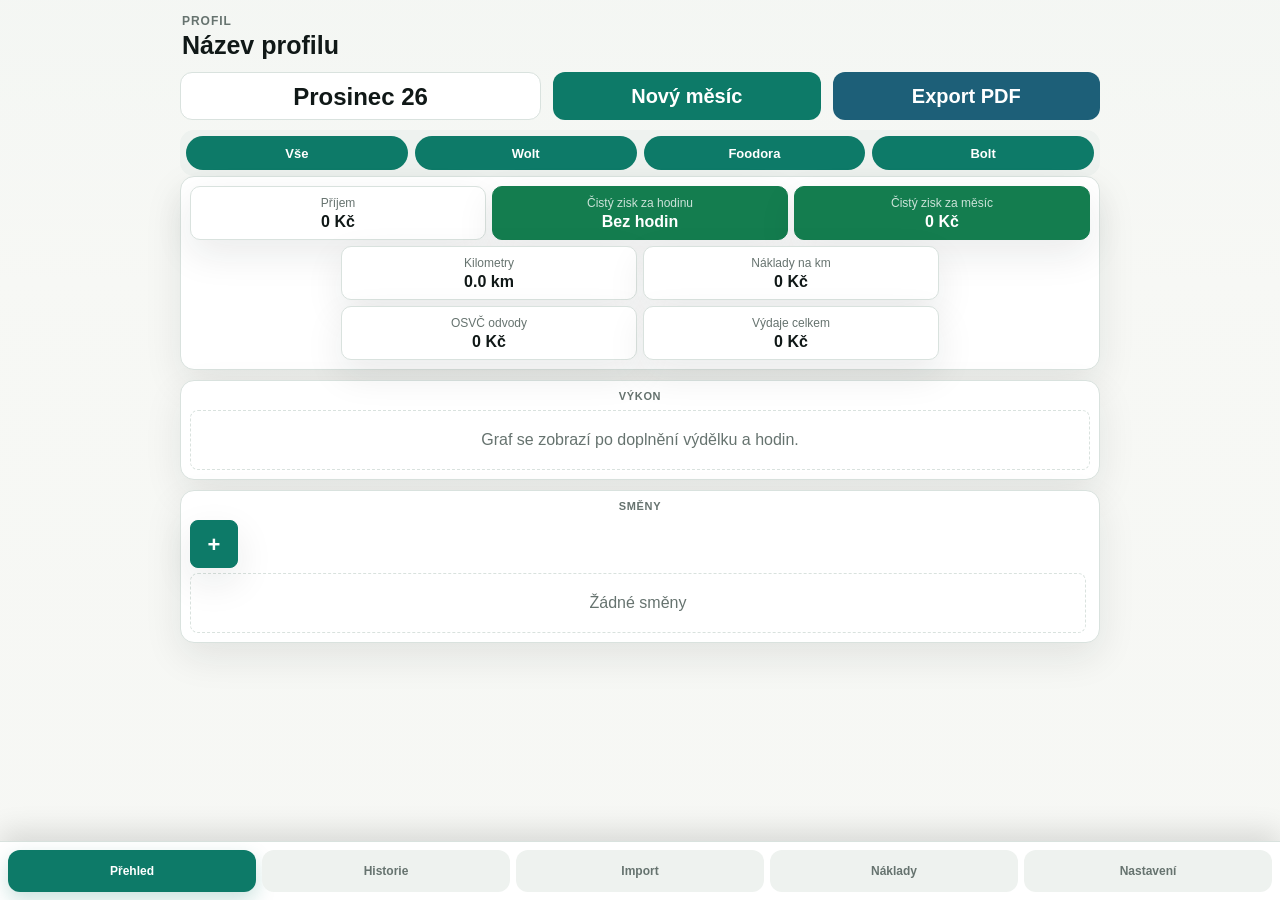
==== index.html @ 6444c1a6 "upload" ====
<!doctype html>
<html lang="cs">
  <head>
    <meta charset="utf-8">
    <meta name="viewport" content="width=device-width, initial-scale=1, viewport-fit=cover">
    <meta name="theme-color" content="#0f766e">
    <meta name="apple-mobile-web-app-capable" content="yes">
    <meta name="apple-mobile-web-app-title" content="CourierNett">
    <meta name="apple-mobile-web-app-status-bar-style" content="default">
    <title>CourierNett</title>
    <link rel="manifest" href="./manifest.webmanifest">
    <link rel="stylesheet" href="./styles.css">
  </head>
  <body>
    <div id="app">
      <header class="app-header">
        <div>
          <p class="eyebrow" id="headerSubtitle">Profil</p>
          <h1 id="headerTitle">Název profilu</h1>
        </div>
      </header>

      <main>
        <section class="view active" id="view-overview" aria-labelledby="monthDisplayButton">
          <div class="section-title">
            <button class="month-display" id="monthDisplayButton" type="button">Červen 26</button>
            <input class="visually-hidden" id="monthPicker" type="month" aria-label="Měsíc přehledu">
            <button class="primary small" id="newOverviewButton" type="button">Nový měsíc</button>
            <button class="secondary small" id="exportPdfButton" type="button">Export PDF</button>
          </div>
          <div class="service-filter" id="serviceFilter" aria-label="Filtr služeb"></div>
          <section class="dashboard-box">
            <div class="metrics" id="metricsGrid">
              <article>
                <span>Příjem</span>
                <strong id="metricIncome">0 Kč</strong>
              </article>
              <article>
                <span>Čistý zisk za hodinu</span>
                <strong id="metricHourly">Bez hodin</strong>
              </article>
              <article>
                <span>Čistý zisk za měsíc</span>
                <strong id="metricProfit">0 Kč</strong>
              </article>
              <article class="metric-middle-left">
                <span>Kilometry</span>
                <strong id="metricKm">0 km</strong>
              </article>
              <article class="metric-middle-right">
                <span>Náklady na km</span>
                <strong id="metricFuel">0 Kč</strong>
              </article>
              <article id="metricTaxesTile">
                <span>OSVČ odvody</span>
                <strong id="metricTaxes">0 Kč</strong>
              </article>
              <article id="metricRentTile">
                <span>Pronájem vozidla</span>
                <strong id="metricRent">0 Kč</strong>
              </article>
              <article id="metricCostsTile">
                <span>Výdaje celkem</span>
                <strong id="metricCosts">0 Kč</strong>
              </article>
            </div>
          </section>
          <section class="dashboard-box">
            <h3>Výkon</h3>
            <div class="profit-chart" id="profitChart"></div>
          </section>
          <section class="dashboard-box dashboard-box-shifts">
            <h3>Směny</h3>
            <div class="list" id="overviewList"></div>
          </section>
        </section>

        <section class="view" id="view-shifts" aria-label="Historie přehledů">
          <div class="section-title">
            <select id="historySortSelect" aria-label="Řazení historie">
              <option value="desc">Od nejnovějšího</option>
              <option value="asc">Od nejstaršího</option>
            </select>
          </div>
          <div class="list" id="shiftList"></div>
        </section>

        <section class="view" id="view-import" aria-labelledby="importTitle">
          <div class="section-title">
            <h2 id="importTitle">Import</h2>
          </div>
          <div class="stack">
            <fieldset class="service-picker import-service-picker">
              <legend>Služba</legend>
              <label>
                <input name="importService" type="radio" value="Foodora">
                Foodora
              </label>
              <label>
                <input name="importService" type="radio" value="Wolt">
                Wolt
              </label>
              <label>
                <input name="importService" type="radio" value="Bolt">
                Bolt
              </label>
              <p class="service-warning"><span class="warning-icon" aria-hidden="true">!</span> Vyber službu</p>
            </fieldset>
            <article class="panel">
              <h3>Kniha jízd</h3>
              <input id="pdfInput" type="file" accept="application/pdf">
              <input id="manualPdfDate" type="hidden">
              <div class="inline-fields">
                <label>
                  Km
                  <input id="manualPdfKm" type="text" inputmode="decimal">
                </label>
              </div>
              <p class="status" id="pdfStatus"></p>
            </article>

            <article class="panel">
              <h3>Výdělek</h3>
              <input id="earningsInput" type="file" accept="image/*">
              <input id="manualEarningsDate" type="hidden">
              <div class="inline-fields">
                <label>
                  Výdělek
                  <input id="manualIncome" type="text" inputmode="decimal">
                </label>
                <label>
                  Hodiny
                  <input id="manualHours" type="text" inputmode="decimal">
                </label>
              </div>
              <p class="status" id="ocrStatus"></p>
            </article>
            <button class="primary" id="saveImportButton" type="button">Uložit</button>
          </div>
        </section>

        <section class="view" id="view-settings" aria-labelledby="settingsTitle">
          <div class="section-title">
            <h2 id="settingsTitle">Náklady</h2>
          </div>
          <form class="settings-grid cost-tile-grid" id="settingsForm">
            <label class="cost-tile">
              Spotřeba l / 100 km
              <input name="consumption" type="text" inputmode="decimal">
            </label>
            <label class="cost-tile">
              Cena paliva / litr
              <input name="fuelPrice" type="text" inputmode="decimal">
              <small id="fuelPriceMeta">Zdroj: mBenzin.cz, zatím nenačteno</small>
            </label>
            <label class="cost-tile">
              Pronájem vozidla / měsíc
              <input name="vehicleRent" type="text" inputmode="decimal">
            </label>
            <label class="cost-tile">
              Typ paliva
              <select name="fuelType">
                <option value="gasoline">Benzín</option>
                <option value="diesel">Diesel</option>
                <option value="lpg">LPG</option>
              </select>
            </label>
            <label class="cost-tile">
              Rok výroby
              <input name="productionYear" type="text" inputmode="numeric">
            </label>
            <label class="cost-tile">
              Amortizace
              <input name="amortizationMonthly" type="text" readonly>
            </label>
          </form>
          <label class="side-income-toggle">
            <input id="sideIncomeToggle" type="checkbox">
            <span>Vedlejší příjem</span>
          </label>
          <article class="panel tax-panel">
            <h3>OSVČ náklady</h3>
            <div class="inline-fields">
              <label>
                Směn za měsíc
                <input id="monthlyShiftCount" type="text" inputmode="numeric">
              </label>
              <label>
                Výdělek / směna
                <input id="averageShiftIncome" type="text" inputmode="decimal" readonly placeholder="Bez dat">
              </label>
              <label>
                Paušální výdaje
                <select id="flatExpenseRate">
                  <option value="0.8">80 %</option>
                  <option value="0.6">60 %</option>
                  <option value="0.4">40 %</option>
                  <option value="0.3">30 %</option>
                </select>
              </label>
            </div>
            <div class="tax-grid" id="taxGrid"></div>
            <p class="status" id="taxStatus">Zdravotní část podle VOZP. Orientační výpočet.</p>
          </article>
        </section>

        <section class="view" id="view-preferences" aria-labelledby="preferencesTitle">
          <div class="section-title preferences-title-row">
            <h2 id="preferencesTitle">Nastavení</h2>
            <label class="theme-mode-control">
              <span>Tmavý a světlý režim</span>
              <svg viewBox="0 0 24 24" aria-hidden="true">
                <circle cx="12" cy="12" r="4"></circle>
                <path d="M12 2v2"></path>
                <path d="M12 20v2"></path>
                <path d="M4.93 4.93l1.41 1.41"></path>
                <path d="M17.66 17.66l1.41 1.41"></path>
                <path d="M2 12h2"></path>
                <path d="M20 12h2"></path>
                <path d="M4.93 19.07l1.41-1.41"></path>
                <path d="M17.66 6.34l1.41-1.41"></path>
              </svg>
              <select id="themeSelect">
                <option value="light">Světlý</option>
                <option value="dark">Tmavý</option>
              </select>
            </label>
          </div>
          <div class="preferences-panel">
            <section class="preferences-section">
              <h3>Profil</h3>
              <div class="settings-grid profile-settings-grid">
                <label>
                  Vybraný profil
                  <select id="profileSelect"></select>
                </label>
                <label>
                  Název profilu
                  <input id="profileNameInput" type="text" placeholder="Název profilu">
                </label>
                <div class="profile-actions">
                  <button class="secondary" id="newProfileButton" type="button">Nový profil</button>
                  <button class="danger" id="deleteProfileButton" type="button">Smazat profil</button>
                </div>
              </div>
            </section>
            <section class="preferences-section">
              <h3>Přihlášení profilu</h3>
              <p class="status">Teď je profil uložený jen v tomto zařízení. Cloudové přihlášení přidáme později.</p>
            </section>
            <section class="preferences-section">
              <h3>Vzhled</h3>
              <div class="wallpaper-row">
                <label>
                  Tapeta
                  <input id="wallpaperInput" type="file" accept="image/*">
                </label>
                <button class="delete-icon-button" id="clearWallpaperButton" type="button" aria-label="Smazat tapetu" title="Smazat tapetu">
                  <svg viewBox="0 0 24 24" aria-hidden="true">
                    <path d="M4 7h16"></path>
                    <path d="M9 7V5h6v2"></path>
                    <path d="M7 7l1 13h8l1-13"></path>
                    <path d="M10 11v5"></path>
                    <path d="M14 11v5"></path>
                  </svg>
                </button>
              </div>
            </section>
            <section class="preferences-section">
              <h3>Záloha</h3>
              <div class="settings-grid backup-settings-grid">
                <button class="secondary" id="downloadBackupButton" type="button">Vytvořit zálohu</button>
                <label>
                  Nahrát zálohu
                  <input id="backupInput" type="file" accept="application/json,.json">
                </label>
                <p class="status" id="backupStatus"></p>
              </div>
            </section>
          </div>
          <button class="info-button" id="aboutButton" type="button" aria-label="O projektu" title="O projektu">i</button>
        </section>
      </main>

      <nav class="tabbar" aria-label="Navigace">
        <button class="active" data-view="overview" type="button">Přehled</button>
        <button data-view="shifts" type="button">Historie</button>
        <button data-view="import" type="button">Import</button>
        <button data-view="settings" type="button">Náklady</button>
        <button data-view="preferences" type="button">Nastavení</button>
      </nav>
    </div>

    <dialog id="shiftDialog">
      <form method="dialog" id="shiftForm">
        <header>
          <h2 id="shiftDialogTitle">Směna</h2>
          <button class="icon-button" value="cancel" type="submit" aria-label="Zavřít">×</button>
        </header>
        <input type="hidden" name="id">
        <label>
          Datum
          <input name="date" type="date" required>
        </label>
        <fieldset class="service-picker">
          <legend>Služba</legend>
          <label>
            <input name="title" type="radio" value="Foodora" required>
            Foodora
          </label>
          <label>
            <input name="title" type="radio" value="Wolt">
            Wolt
          </label>
          <label>
            <input name="title" type="radio" value="Bolt">
            Bolt
          </label>
          <p class="service-warning"><span class="warning-icon" aria-hidden="true">!</span> Vyber službu</p>
        </fieldset>
        <label>
          Kilometry
          <input name="kilometers" type="text" inputmode="decimal" required>
        </label>
        <label>
          Hodiny
          <input name="hours" type="text" inputmode="decimal">
        </label>
        <label>
          Výdělek
          <input name="income" type="text" inputmode="decimal">
        </label>
        <div class="dialog-actions">
          <button class="danger" id="deleteShiftButton" type="button">Smazat</button>
          <button class="primary" value="save" type="submit">Uložit</button>
        </div>
      </form>
    </dialog>

    <dialog id="shiftDetailDialog">
      <div class="detail-panel">
        <header>
          <div>
            <p class="eyebrow">Detail směny</p>
            <h2 id="shiftDetailTitle">Směna</h2>
          </div>
          <button class="icon-button" id="closeShiftDetailButton" type="button" aria-label="Zavřít">×</button>
        </header>
        <div class="detail-grid" id="shiftDetailGrid"></div>
        <a class="map-link detail-map" id="shiftDetailMap" href="#" target="_blank" rel="noopener">Zobrazit mapu</a>
        <div class="detail-actions">
          <button class="detail-action-button" id="editShiftDetailButton" type="button" aria-label="Upravit směnu" title="Upravit směnu">
            <svg viewBox="0 0 24 24" aria-hidden="true">
              <path d="M4 20h4l11-11a2.5 2.5 0 0 0-4-4L4 16v4z"></path>
              <path d="M13.5 6.5l4 4"></path>
            </svg>
          </button>
          <button class="detail-action-button danger-icon" id="deleteShiftDetailButton" type="button" aria-label="Smazat směnu" title="Smazat směnu">
            <svg viewBox="0 0 24 24" aria-hidden="true">
              <path d="M4 7h16"></path>
              <path d="M9 7V5h6v2"></path>
              <path d="M7 7l1 13h8l1-13"></path>
              <path d="M10 11v5"></path>
              <path d="M14 11v5"></path>
            </svg>
          </button>
        </div>
      </div>
    </dialog>

    <dialog id="aboutDialog">
      <div class="detail-panel about-panel">
        <header>
          <div>
            <p class="eyebrow">O projektu</p>
            <h2>CourierNett</h2>
          </div>
          <button class="icon-button" id="closeAboutButton" type="button" aria-label="Zavřít">×</button>
        </header>
        <div class="about-content">
          <p>Osobní kalkulačka pro kurýry.</p>
          <p>CourierNett vzniká jako praktický nástroj pro sledování kurýrních směn, nákladů a reálného čistého zisku. Cílem není vytvořit další složitý systém, ale odstranit co nejvíce administrativy z běžného provozu.</p>

          <h3>Cíl</h3>
          <ul>
            <li>sledovat příjem ze směn</li>
            <li>sledovat kilometry, palivo, amortizaci a další náklady</li>
            <li>počítat čistý zisk za měsíc i za hodinu</li>
            <li>připravit přehledné podklady pro vlastní kontrolu nebo účetní</li>
            <li>minimalizovat ruční přepisování dat</li>
          </ul>

          <h3>Princip</h3>
          <ul>
            <li>data zůstávají v zařízení uživatele</li>
            <li>aplikace nepoužívá vlastní backend</li>
            <li>aplikace neukládá soukromá data na externí server</li>
            <li>záloha dat je ruční a pod kontrolou uživatele</li>
            <li>cena paliva se může automaticky načíst z veřejného zdroje, ale uživatel ji může kdykoliv přepsat ručně</li>
          </ul>

          <h3>Stav projektu</h3>
          <ul>
            <li>aktivní vývoj</li>
            <li>používáno v reálném provozu</li>
            <li>webová verze je funkční bez serveru</li>
            <li>iOS verze je připravovaná jako nativní aplikace</li>
          </ul>

          <h3>Plánované funkce</h3>
          <ul>
            <li>přesnější automatizace vstupních dat</li>
            <li>pohodlnější práce s exporty pro účetní</li>
            <li>beta verze pro iPhone</li>
            <li>možná podpora Apple Watch pro měření trasy</li>
            <li>případné cloudové přihlášení až ve chvíli, kdy bude dávat smysl</li>
          </ul>

          <h3>Neplánované funkce</h3>
          <ul>
            <li>doporučování směn</li>
            <li>predikce výdělků</li>
            <li>heatmapy restaurací</li>
            <li>sledování uživatele mimo jeho vlastní data</li>
            <li>ukládání soukromých směn na cizí server bez jasného důvodu</li>
          </ul>

          <p>Projekt nevznikl jako ukázkové portfolio. Vznikl z reálné potřeby: mít jednoduchý přehled o tom, kolik kurýrní práce skutečně vydělává po odečtení nákladů.</p>
        </div>
      </div>
    </dialog>

    <script src="./app.js"></script>
  </body>
</html>
---- styles.css ----
:root {
  color-scheme: light;
  --bg: #f3f5f2;
  --panel: #ffffff;
  --panel-2: #eef2ef;
  --text: #101817;
  --muted: #66736f;
  --line: #d9e2de;
  --accent: #0d7a68;
  --accent-2: #1d5f78;
  --good: #147d4f;
  --bad: #b42318;
  --warn: #a15c07;
  --danger: #b42318;
  --shadow: 0 14px 38px rgba(24, 37, 34, 0.09);
  --wallpaper: none;
  --scrim: rgba(247, 248, 245, 0.78);
}

:root[data-theme="dark"] {
  color-scheme: dark;
  --bg: #000000;
  --panel: #111514;
  --panel-2: #1b211f;
  --text: #f5f7f6;
  --muted: #aab3af;
  --line: #2d3633;
  --accent: #18a98f;
  --accent-2: #3f8ea8;
  --good: #2bb36d;
  --bad: #ff6b5f;
  --warn: #f3aa45;
  --danger: #c73d35;
  --shadow: 0 14px 38px rgba(0, 0, 0, 0.42);
  --scrim: rgba(0, 0, 0, 0.78);
}

* {
  box-sizing: border-box;
}

html,
body {
  margin: 0;
  min-height: 100%;
  font-family: -apple-system, BlinkMacSystemFont, "Segoe UI", sans-serif;
  background-color: var(--bg);
  background-image:
    linear-gradient(180deg, var(--scrim), var(--scrim)),
    var(--wallpaper),
    linear-gradient(180deg, #e9f1ed 0, #f7f8f5 280px, var(--bg) 100%);
  background-position: center, center, center;
  background-size: auto, cover, auto;
  background-attachment: scroll, fixed, scroll;
  background-repeat: repeat, no-repeat, repeat;
  color: var(--text);
}

:root[data-theme="dark"] body {
  background-image:
    linear-gradient(180deg, var(--scrim), var(--scrim)),
    var(--wallpaper),
    linear-gradient(180deg, #000000 0, #050606 280px, var(--bg) 100%);
}

body.has-wallpaper .panel,
body.has-wallpaper .shift-card,
body.has-wallpaper .overview-history-card,
body.has-wallpaper .metrics article,
body.has-wallpaper dialog form,
body.has-wallpaper .preferences-panel,
body.has-wallpaper .detail-panel,
body.has-wallpaper .dashboard-box {
  backdrop-filter: blur(18px);
}

button,
input,
textarea,
select {
  font: inherit;
}

button {
  cursor: pointer;
}

#app {
  min-height: 100vh;
  padding: calc(env(safe-area-inset-top) + 14px) 16px calc(env(safe-area-inset-bottom) + 88px);
}

.app-header {
  display: flex;
  align-items: center;
  justify-content: space-between;
  gap: 16px;
  max-width: 920px;
  margin: 0 auto 20px;
  padding: 4px 2px;
}

.eyebrow {
  margin: 0 0 4px;
  color: var(--muted);
  font-size: 12px;
  font-weight: 700;
  letter-spacing: 0.08em;
  text-transform: uppercase;
}

h1,
h2,
h3,
p {
  margin-top: 0;
}

h1 {
  margin-bottom: 0;
  font-size: 32px;
  line-height: 1.05;
}

h2 {
  margin-bottom: 0;
  font-size: 24px;
}

h3 {
  margin-bottom: 14px;
  font-size: 17px;
}

main {
  max-width: 920px;
  margin: 0 auto;
}

.view {
  display: none;
}

.view.active {
  display: block;
}

.section-title {
  display: flex;
  align-items: center;
  justify-content: space-between;
  gap: 12px;
  margin-bottom: 16px;
}

#view-shifts .section-title {
  justify-content: flex-end;
}

#view-overview .section-title {
  display: grid;
  grid-template-columns: minmax(104px, 1.35fr) minmax(74px, 1fr) minmax(74px, 1fr);
  align-items: center;
  gap: clamp(6px, 1.6vw, 12px);
}

.month-display {
  min-width: 0;
  min-height: 48px;
  border: 1px solid var(--line);
  border-radius: 12px;
  padding: 9px clamp(8px, 1.8vw, 12px);
  color: var(--text);
  background: var(--panel);
  font-size: clamp(17px, 4.2vw, 24px);
  font-weight: 800;
  line-height: 1.05;
  text-align: center;
  white-space: nowrap;
}

.visually-hidden {
  position: absolute;
  width: 1px;
  height: 1px;
  overflow: hidden;
  clip: rect(0 0 0 0);
  clip-path: inset(50%);
  white-space: nowrap;
}

.metrics {
  display: grid;
  grid-template-columns: repeat(6, minmax(0, 1fr));
  gap: 11px;
  margin-bottom: 20px;
}

.metrics article,
.panel,
.shift-card,
.overview-history-card,
dialog form,
.preferences-panel,
.detail-panel,
.dashboard-box {
  background: var(--panel);
  border: 1px solid var(--line);
  border-radius: 14px;
  box-shadow: var(--shadow);
}

.dashboard-box {
  display: grid;
  gap: 8px;
  margin-bottom: 10px;
  padding: 9px;
}

.dashboard-box h3 {
  margin: 0;
  color: var(--muted);
  font-size: 11px;
  font-weight: 800;
  letter-spacing: 0.06em;
  text-align: center;
  text-transform: uppercase;
}

.metrics article {
  position: relative;
  overflow: hidden;
  display: grid;
  align-content: center;
  justify-items: center;
  grid-column: span 2;
  min-height: 94px;
  padding: 15px;
  text-align: center;
}

.metrics article[hidden] {
  display: none;
}

.metrics .metric-middle-left {
  grid-column: 2 / span 2;
}

.metrics .metric-middle-right {
  grid-column: 4 / span 2;
}

.metrics:not(.has-rent) #metricTaxesTile {
  grid-column: 2 / span 2;
}

.metrics:not(.has-rent) #metricCostsTile {
  grid-column: 4 / span 2;
}

.metrics article.positive {
  color: #fff;
  background: #147d4f;
  border-color: #147d4f;
}

.metrics article.negative {
  color: #fff;
  background: #b42318;
  border-color: #b42318;
}

.metrics article.positive span,
.metrics article.negative span {
  color: rgba(255, 255, 255, 0.78);
}

.metrics span,
.meta,
label,
.status {
  color: var(--muted);
  font-size: 13px;
}

.metrics strong {
  display: block;
  margin-top: 9px;
  font-size: 23px;
  line-height: 1.1;
}

.list,
.stack,
.settings-grid {
  display: grid;
  gap: 12px;
}

#overviewList {
  grid-template-columns: repeat(auto-fill, minmax(42px, 48px));
  justify-content: start;
  gap: 5px;
}

#overviewList .empty {
  grid-column: 1 / -1;
}

.shift-card {
  position: relative;
  overflow: hidden;
  padding: 15px;
}

.overview-history-card {
  position: relative;
  overflow: hidden;
  padding: 12px 38px 12px 12px;
}

.overview-history-card::before {
  content: "";
  position: absolute;
  inset: 0 auto 0 0;
  width: 5px;
  background: var(--accent);
}

.delete-overview-button {
  position: absolute;
  right: 9px;
  bottom: 9px;
  display: grid;
  place-items: center;
  width: 28px;
  height: 28px;
  min-height: 0;
  border: 0;
  border-radius: 8px;
  padding: 0;
  color: var(--danger);
  background: transparent;
  line-height: 1;
  opacity: 0.82;
}

.delete-overview-button svg {
  width: 19px;
  height: 19px;
  fill: none;
  stroke: currentColor;
  stroke-width: 2;
  stroke-linecap: round;
  stroke-linejoin: round;
}

.delete-overview-button:hover,
.delete-overview-button:focus-visible {
  background: color-mix(in srgb, var(--danger) 8%, transparent);
  opacity: 1;
}

.dashboard-shift {
  position: relative;
  display: grid;
  place-items: center;
  aspect-ratio: 1 / 1;
  min-height: 0;
  border: 1px solid var(--line);
  border-radius: 8px;
  padding: 4px;
  color: var(--text);
  background: var(--panel);
  box-shadow: var(--shadow);
  font-size: 11px;
  font-weight: 800;
  line-height: 1.05;
}

.dashboard-shift span {
  position: relative;
  z-index: 1;
  display: block;
  overflow-wrap: anywhere;
  text-align: center;
}

.dashboard-shift.peak-shift {
  border-color: rgba(161, 92, 7, 0.5);
  background: color-mix(in srgb, var(--warn) 18%, var(--panel));
}

.dashboard-shift.peak-shift::before {
  content: "★";
  position: absolute;
  inset: 50% auto auto 50%;
  color: rgba(161, 92, 7, 0.24);
  font-size: 31px;
  line-height: 1;
  transform: translate(-50%, -50%);
}

.dashboard-shift.low-shift {
  border-color: rgba(180, 35, 24, 0.45);
  background: color-mix(in srgb, var(--bad) 13%, var(--panel));
}

.dashboard-shift.low-shift::after {
  content: "!";
  position: absolute;
  inset: 50% auto auto 50%;
  color: rgba(180, 35, 24, 0.24);
  font-size: 34px;
  font-weight: 900;
  line-height: 1;
  transform: translate(-50%, -50%);
}

.dashboard-shift-add {
  color: #fff;
  background: var(--accent);
  border-color: var(--accent);
  font-size: 22px;
}

.service-filter {
  display: grid;
  grid-template-columns: repeat(4, minmax(0, 1fr));
  gap: 7px;
  width: 100%;
  padding: 6px;
  border-radius: 14px;
  background: var(--panel-2);
}

.service-chip {
  min-height: 34px;
  border: 0;
  border-radius: 999px;
  padding: 6px 8px;
  color: var(--text);
  background: var(--panel);
  font-size: 13px;
  font-weight: 800;
}

.service-chip.active {
  color: #fff;
  background: var(--accent);
}

.service-picker {
  display: grid;
  grid-template-columns: repeat(3, minmax(0, 1fr));
  gap: 8px;
  margin: 0;
  border: 0;
  padding: 0;
}

.service-picker legend {
  grid-column: 1 / -1;
  margin-bottom: 2px;
  color: var(--muted);
  font-size: 14px;
  font-weight: 800;
}

.service-picker label {
  display: flex;
  align-items: center;
  justify-content: center;
  gap: 6px;
  min-height: 42px;
  border: 1px solid var(--line);
  border-radius: 12px;
  padding: 8px;
  background: var(--panel);
  font-weight: 800;
}

.service-picker input {
  accent-color: var(--accent);
}

.service-warning {
  grid-column: 1 / -1;
  display: none;
  align-items: center;
  gap: 7px;
  margin: 0;
  color: var(--danger);
  font-size: 13px;
  font-weight: 800;
}

.service-picker.show-service-warning .service-warning {
  display: flex;
}

.service-picker:has(input:checked) .service-warning {
  display: none;
}

.warning-icon {
  position: relative;
  display: inline-grid;
  place-items: center;
  width: 20px;
  height: 18px;
  color: #fff;
  font-size: 12px;
  font-weight: 900;
  line-height: 1;
  z-index: 0;
}

.warning-icon::before {
  content: "";
  position: absolute;
  inset: 0;
  z-index: -1;
  background: var(--danger);
  clip-path: polygon(50% 0, 100% 100%, 0 100%);
}

.profit-chart {
  min-height: 0;
}

.line-chart-scroll {
  overflow: hidden;
  padding: 0;
}

.line-chart {
  display: block;
  width: 100%;
  max-width: 100%;
  height: auto;
  color: var(--accent);
}

.chart-grid {
  stroke: var(--line);
  stroke-width: 1;
}

.chart-axis {
  stroke: var(--text);
  stroke-width: 1.25;
}

.chart-area {
  fill: url("#profitChartFill");
}

.chart-line {
  fill: none;
  stroke: var(--text);
  stroke-linecap: round;
  stroke-linejoin: round;
  stroke-width: 2;
}

.chart-point {
  fill: var(--text);
  stroke: var(--panel);
  stroke-width: 2;
  cursor: pointer;
}

.chart-point:hover {
  r: 6px;
}

.chart-point-group.is-peak .chart-point {
  fill: var(--warn);
}

.chart-point-group.is-low .chart-point {
  fill: var(--bad);
}

.chart-peak-ring {
  fill: none;
  stroke: var(--warn);
  stroke-width: 2;
}

.chart-value,
.chart-date,
.chart-y-label {
  fill: var(--text);
  font-size: 11px;
  font-weight: 700;
}

.chart-value,
.chart-date {
  text-anchor: end;
  dominant-baseline: central;
}

.chart-y-label {
  fill: var(--muted);
  text-anchor: end;
}

.chart-date,
.chart-y-label {
  fill: var(--muted);
}

.chart-empty {
  padding: 10px;
}

.chart-bars {
  display: grid;
  grid-template-columns: repeat(var(--chart-count), minmax(34px, 1fr));
  align-items: end;
  gap: 6px;
  min-height: 86px;
  overflow-x: auto;
  padding-bottom: 2px;
}

.chart-bar-wrap {
  display: grid;
  grid-template-rows: 52px auto auto;
  align-items: end;
  min-width: 34px;
  text-align: center;
}

.chart-bar {
  width: 100%;
  max-width: 28px;
  min-height: 4px;
  margin: 0 auto;
  border-radius: 8px 8px 3px 3px;
  background: var(--accent);
}

.chart-bar-wrap strong {
  margin-top: 4px;
  font-size: 9px;
  line-height: 1.05;
  overflow-wrap: anywhere;
}

.chart-bar-wrap span {
  color: var(--muted);
  font-size: 9px;
}

.shift-card::before {
  content: "";
  position: absolute;
  inset: 0 auto 0 0;
  width: 5px;
  background: var(--line);
}

.shift-card.is-positive::before {
  background: var(--good);
}

.shift-card.is-negative::before {
  background: var(--bad);
}

.shift-top {
  display: flex;
  align-items: flex-start;
  justify-content: space-between;
  gap: 12px;
}

.shift-top h3 {
  margin-bottom: 4px;
  font-size: 18px;
}

.profit {
  text-align: right;
  white-space: nowrap;
}

.profit strong {
  display: block;
  font-size: 20px;
}

.is-positive .profit strong {
  color: var(--good);
}

.is-negative .profit strong {
  color: var(--bad);
}

.breakdown {
  display: grid;
  grid-template-columns: repeat(4, minmax(0, 1fr));
  gap: 9px;
  margin-top: 12px;
  padding-top: 12px;
  border-top: 1px solid var(--line);
}

.breakdown div {
  padding: 8px;
  border-radius: 10px;
  background: var(--panel-2);
  text-align: center;
}

.breakdown span {
  display: block;
  color: var(--muted);
  font-size: 12px;
}

.breakdown strong {
  display: block;
  margin-top: 4px;
  font-size: 14px;
}

.hour-line {
  display: flex;
  flex-wrap: wrap;
  gap: 8px 14px;
  margin-top: 12px;
  color: var(--muted);
  font-size: 13px;
}

.hour-line span {
  padding: 5px 8px;
  border-radius: 999px;
  background: var(--panel-2);
}

.map-link {
  display: inline-flex;
  align-items: center;
  min-height: 36px;
  margin-top: 12px;
  padding: 8px 11px;
  border-radius: 999px;
  color: #fff;
  background: var(--accent-2);
  font-size: 14px;
  font-weight: 700;
  text-decoration: none;
}

.panel {
  padding: 15px;
}

.inline-fields,
.settings-grid {
  grid-template-columns: repeat(2, minmax(0, 1fr));
}

.tax-panel,
.backup-panel {
  margin-bottom: 12px;
}

.cost-tile-grid {
  grid-template-columns: repeat(3, minmax(0, 1fr));
  margin-bottom: 12px;
}

.cost-tile {
  justify-content: center;
  min-height: 112px;
  padding: 13px;
  border: 1px solid var(--line);
  border-radius: 14px;
  background: var(--panel);
  box-shadow: var(--shadow);
  color: var(--muted);
  font-size: 16px;
  font-weight: 700;
  line-height: 1.15;
  text-align: center;
}

.cost-tile input,
.cost-tile select {
  text-align: center;
  font-size: 16px;
  font-weight: 400;
}

.cost-tile small {
  display: block;
  margin-top: 4px;
  color: var(--muted);
  font-size: 11px;
  font-weight: 500;
  line-height: 1.2;
}

.side-income-toggle {
  display: flex;
  align-items: center;
  justify-content: center;
  gap: 12px;
  min-height: 58px;
  margin-bottom: 12px;
  padding: 12px 14px;
  border: 2px solid color-mix(in srgb, var(--accent) 32%, var(--line));
  border-radius: 12px;
  background: color-mix(in srgb, var(--accent) 7%, var(--panel));
  box-shadow: var(--shadow);
  color: var(--text);
  font-size: 15px;
  font-weight: 700;
  text-align: center;
}

.side-income-toggle input {
  width: 24px;
  min-height: 24px;
  height: 24px;
  accent-color: var(--accent);
}

.side-income-toggle span {
  line-height: 1.15;
}

.profile-settings-grid {
  align-items: end;
}

.profile-settings-grid label,
.backup-settings-grid label {
  min-width: 0;
}

#profileSelect,
#profileNameInput {
  appearance: none;
  -webkit-appearance: none;
  height: 42px;
  min-height: 42px;
  border-radius: 12px;
  background-color: var(--panel);
}

#profileSelect {
  padding-right: 34px;
  background-image:
    linear-gradient(45deg, transparent 50%, var(--muted) 50%),
    linear-gradient(135deg, var(--muted) 50%, transparent 50%);
  background-position:
    calc(100% - 18px) 50%,
    calc(100% - 12px) 50%;
  background-size:
    6px 6px,
    6px 6px;
  background-repeat: no-repeat;
}

.backup-settings-grid {
  grid-template-columns: minmax(160px, 0.65fr) minmax(260px, 1fr);
  align-items: end;
}

#downloadBackupButton {
  min-height: 42px;
  align-self: end;
  width: 100%;
  padding-right: 12px;
  padding-left: 12px;
  font-size: 14px;
}

#backupInput {
  height: 42px;
  min-height: 42px;
}

.tax-grid {
  display: grid;
  grid-template-columns: repeat(2, minmax(0, 1fr));
  gap: 8px;
  margin-top: 12px;
}

.tax-grid div {
  padding: 11px;
  border-radius: 12px;
  background: var(--panel-2);
}

.tax-grid span {
  display: block;
  color: var(--muted);
  font-size: 13px;
  line-height: 1.15;
}

.tax-grid strong {
  display: block;
  margin-top: 4px;
  font-size: 14px;
}

.inline-fields {
  display: grid;
  gap: 10px;
  margin: 12px 0;
}

label {
  display: grid;
  gap: 6px;
}

input,
textarea,
select {
  width: 100%;
  min-height: 42px;
  border: 1px solid var(--line);
  border-radius: 12px;
  padding: 9px 11px;
  background: var(--panel);
  color: var(--text);
  font-weight: 400;
}

input[readonly],
textarea[readonly] {
  font-weight: 700;
}

input:focus,
textarea:focus,
select:focus {
  outline: 3px solid rgba(13, 122, 104, 0.16);
  border-color: var(--accent);
}

textarea {
  resize: vertical;
}

.primary,
.secondary,
.danger,
.icon-button {
  min-height: 42px;
  border: 0;
  border-radius: 12px;
  padding: 9px 13px;
  color: #fff;
  background: var(--accent);
  font-weight: 700;
}

.secondary {
  background: var(--accent-2);
}

.danger {
  background: var(--danger);
}

.profile-actions {
  display: grid;
  grid-template-columns: repeat(2, minmax(0, 1fr));
  gap: 8px;
}

.small {
  min-height: 48px;
}

#newOverviewButton,
#exportPdfButton {
  min-width: 0;
  display: grid;
  place-items: center;
  padding-right: clamp(7px, 1.8vw, 13px);
  padding-left: clamp(7px, 1.8vw, 13px);
  font-size: clamp(15px, 3.7vw, 20px);
  line-height: 1.05;
  text-align: center;
  white-space: nowrap;
}

.icon-button {
  width: 42px;
  padding: 0;
  font-size: 22px;
}

.tabbar {
  position: fixed;
  z-index: 50;
  right: 0;
  bottom: 0;
  left: 0;
  display: grid;
  grid-template-columns: repeat(5, 1fr);
  gap: 7px;
  padding: 10px 10px calc(env(safe-area-inset-bottom) + 10px);
  background: var(--panel);
  background-color: var(--panel);
  background-image: none;
  border-top: 1px solid var(--line);
  box-shadow: 0 -10px 28px rgba(0, 0, 0, 0.12);
}

:root[data-theme="dark"] .tabbar {
  background: var(--panel);
  background-color: var(--panel);
  box-shadow: 0 -10px 28px rgba(0, 0, 0, 0.55);
}

.tabbar button {
  min-height: 48px;
  border: 0;
  border-radius: 13px;
  color: var(--muted);
  background: var(--panel-2);
  font-size: 12px;
  font-weight: 700;
}

.tabbar button.active {
  color: #fff;
  background: var(--accent);
  box-shadow: 0 8px 20px rgba(13, 122, 104, 0.22);
}

body.has-wallpaper .tabbar {
  backdrop-filter: none;
}

dialog {
  width: min(560px, calc(100vw - 24px));
  border: 0;
  padding: 0;
  background: transparent;
}

dialog::backdrop {
  background: rgba(0, 0, 0, 0.28);
}

dialog form {
  display: grid;
  gap: 12px;
  padding: 14px;
}

.preferences-panel {
  display: grid;
  gap: 12px;
  max-height: min(82vh, 760px);
  overflow: auto;
  padding: 14px;
}

.detail-panel {
  display: grid;
  gap: 12px;
  padding: 14px;
}

dialog header,
.dialog-actions {
  display: flex;
  align-items: center;
  justify-content: space-between;
  gap: 12px;
}

.preferences-section {
  display: grid;
  gap: 8px;
  padding-top: 12px;
  border-top: 1px solid var(--line);
}

.preferences-section:first-of-type {
  padding-top: 0;
  border-top: 0;
}

#view-preferences {
  position: relative;
}

.info-button {
  position: fixed;
  right: 18px;
  bottom: calc(env(safe-area-inset-bottom) + 86px);
  z-index: 45;
  width: 34px;
  min-height: 34px;
  border: 1px solid var(--line);
  border-radius: 999px;
  padding: 0;
  color: var(--muted);
  background: var(--panel);
  box-shadow: var(--shadow);
  font-size: 17px;
  font-weight: 800;
}

.info-button:hover,
.info-button:focus-visible {
  color: var(--accent);
}

.about-panel {
  max-height: min(82vh, 760px);
  overflow: auto;
  background: var(--panel);
  border-radius: 18px;
  box-shadow: var(--shadow);
}

.about-content {
  display: grid;
  gap: 10px;
  color: var(--text);
  font-size: 14px;
  line-height: 1.45;
}

.about-content h3 {
  margin: 8px 0 0;
  font-size: 15px;
}

.about-content p,
.about-content ul {
  margin: 0;
}

.about-content ul {
  padding-left: 19px;
}

.preferences-title-row {
  align-items: start;
}

.theme-mode-control {
  display: grid;
  grid-template-columns: auto minmax(88px, 1fr);
  align-items: center;
  gap: 5px 8px;
  justify-self: end;
  max-width: 210px;
  color: var(--muted);
  font-size: 11px;
  font-weight: 800;
  text-align: right;
}

.theme-mode-control span {
  grid-column: 1 / -1;
}

.theme-mode-control svg,
.delete-icon-button svg {
  fill: none;
  stroke: currentColor;
  stroke-linecap: round;
  stroke-linejoin: round;
}

.theme-mode-control svg {
  width: 22px;
  height: 22px;
  stroke-width: 2;
  color: var(--warn);
}

.theme-mode-control select {
  min-height: 34px;
  padding: 6px 8px;
  border-radius: 10px;
  font-size: 12px;
}

.wallpaper-row {
  display: grid;
  grid-template-columns: minmax(0, 1fr) 38px;
  align-items: end;
  gap: 8px;
}

.delete-icon-button {
  display: grid;
  place-items: center;
  width: 38px;
  height: 38px;
  min-height: 0;
  border: 0;
  border-radius: 10px;
  padding: 0;
  color: var(--danger);
  background: transparent;
  opacity: 0.82;
}

.delete-icon-button svg {
  width: 20px;
  height: 20px;
  stroke-width: 2;
}

.delete-icon-button:hover,
.delete-icon-button:focus-visible {
  background: color-mix(in srgb, var(--danger) 8%, transparent);
  opacity: 1;
}

.detail-grid {
  display: grid;
  grid-template-columns: repeat(2, minmax(0, 1fr));
  gap: 8px;
}

.detail-actions {
  display: flex;
  justify-content: flex-end;
  gap: 8px;
}

.detail-action-button {
  display: grid;
  place-items: center;
  width: 38px;
  height: 38px;
  min-height: 0;
  border: 1px solid var(--line);
  border-radius: 10px;
  padding: 0;
  color: var(--accent);
  background: var(--panel-2);
}

.detail-action-button.danger-icon {
  color: var(--danger);
}

.detail-action-button svg {
  width: 20px;
  height: 20px;
  fill: none;
  stroke: currentColor;
  stroke-width: 2;
  stroke-linecap: round;
  stroke-linejoin: round;
}

.detail-grid div {
  padding: 10px;
  border-radius: 10px;
  background: var(--panel-2);
}

.detail-grid span {
  display: block;
  color: var(--muted);
  font-size: 12px;
}

.detail-grid strong {
  display: block;
  margin-top: 4px;
  font-size: 18px;
  overflow-wrap: anywhere;
}

.detail-map {
  justify-content: center;
}

dialog h2 {
  margin: 0;
}

.empty {
  padding: 20px;
  border: 1px dashed var(--line);
  border-radius: 8px;
  color: var(--muted);
  text-align: center;
}

@media (max-width: 560px) {
  #app {
    padding-right: 12px;
    padding-left: 12px;
  }

  .breakdown,
  .inline-fields,
  .settings-grid {
    grid-template-columns: 1fr;
  }

  .metrics strong {
    font-size: 19px;
  }
}

/* Compact square dashboard */
#app {
  padding: calc(env(safe-area-inset-top) + 10px) 10px calc(env(safe-area-inset-bottom) + 70px);
}

.app-header {
  margin-bottom: 10px;
}

h1 {
  font-size: 25px;
}

h2 {
  font-size: 20px;
}

h3 {
  margin-bottom: 8px;
  font-size: 16px;
}

.section-title {
  margin-bottom: 10px;
}

.metrics {
  grid-template-columns: repeat(6, minmax(0, 1fr));
  gap: 6px;
  margin-bottom: 0;
}

.metrics article {
  aspect-ratio: auto;
  min-height: 54px;
  padding: 6px 7px;
  border-radius: 10px;
}

.metrics span,
.meta,
label,
.status {
  font-size: 12px;
}

.metrics strong {
  margin-top: 4px;
  font-size: clamp(13px, 3.4vw, 16px);
  line-height: 1.04;
  overflow-wrap: anywhere;
}

.list,
.stack,
.settings-grid {
  gap: 8px;
}

.shift-card {
  padding: 11px 11px 11px 14px;
}

.shift-top {
  gap: 8px;
}

.shift-top h3 {
  font-size: 16px;
}

.profit strong {
  font-size: 17px;
}

.breakdown {
  grid-template-columns: repeat(4, minmax(0, 1fr));
  gap: 6px;
  margin-top: 8px;
  padding-top: 8px;
}

.breakdown div {
  padding: 6px;
  border-radius: 8px;
}

.breakdown span {
  font-size: 10px;
}

.breakdown strong {
  margin-top: 3px;
  font-size: 12px;
  overflow-wrap: anywhere;
}

.hour-line {
  gap: 5px;
  margin-top: 8px;
  font-size: 11px;
}

.hour-line span {
  padding: 4px 6px;
}

.map-link {
  min-height: 30px;
  margin-top: 8px;
  padding: 6px 9px;
  font-size: 12px;
}

.panel {
  padding: 11px;
}

.tax-panel {
  margin-bottom: 8px;
}

.cost-tile-grid {
  gap: 6px;
  margin-bottom: 8px;
}

.cost-tile {
  min-height: 82px;
  padding: 7px;
  border-radius: 10px;
  font-size: clamp(12px, 3.1vw, 13.5px);
  line-height: 1.1;
}

.cost-tile input,
.cost-tile select {
  min-height: 34px;
  padding: 6px;
  font-size: clamp(12px, 3.2vw, 15px);
  font-weight: 400;
}

.cost-tile small {
  font-size: 10px;
}

.side-income-toggle {
  min-height: 48px;
  margin-bottom: 8px;
  padding: 8px 10px;
  font-size: 13px;
}

.tax-grid {
  grid-template-columns: repeat(2, minmax(0, 1fr));
  gap: 6px;
  margin-top: 8px;
}

.tax-grid div {
  aspect-ratio: auto;
  min-height: 48px;
  padding: 6px 7px;
  border-radius: 10px;
}

.tax-grid span {
  font-size: 10.5px;
  line-height: 1.1;
}

.tax-grid strong {
  margin-top: 3px;
  font-size: clamp(10.5px, 2.9vw, 13px);
  line-height: 1.05;
  overflow-wrap: anywhere;
}

.inline-fields {
  gap: 8px;
  margin: 8px 0;
}

input,
textarea,
select {
  min-height: 38px;
  padding: 8px 10px;
  font-weight: 400;
}

input[readonly],
textarea[readonly] {
  font-weight: 700;
}

.primary,
.secondary,
.danger,
.icon-button {
  min-height: 38px;
  padding: 8px 11px;
}

#view-overview .section-title > button {
  min-height: 48px;
}

.icon-button {
  width: 38px;
  font-size: 20px;
}

.tabbar {
  gap: 6px;
  padding: 8px 8px calc(env(safe-area-inset-bottom) + 8px);
}

.tabbar button {
  min-height: 42px;
  border-radius: 12px;
  font-size: 12px;
}

@media (max-width: 560px) {
  #app {
    padding-right: 10px;
    padding-left: 10px;
  }

  .metrics {
    grid-template-columns: repeat(6, minmax(0, 1fr));
    gap: 5px;
  }

  .metrics article {
    min-height: 46px;
    padding: 5px 6px;
  }

  .metrics span {
    font-size: 8.5px;
    line-height: 1.05;
  }

  .metrics strong {
    margin-top: 3px;
    font-size: clamp(11px, 3.25vw, 14px);
    line-height: 1.02;
  }

  .breakdown {
    grid-template-columns: repeat(4, minmax(0, 1fr));
  }

  .backup-settings-grid {
    grid-template-columns: minmax(116px, 0.55fr) minmax(0, 1fr);
  }

  #downloadBackupButton {
    font-size: 12px;
  }
}
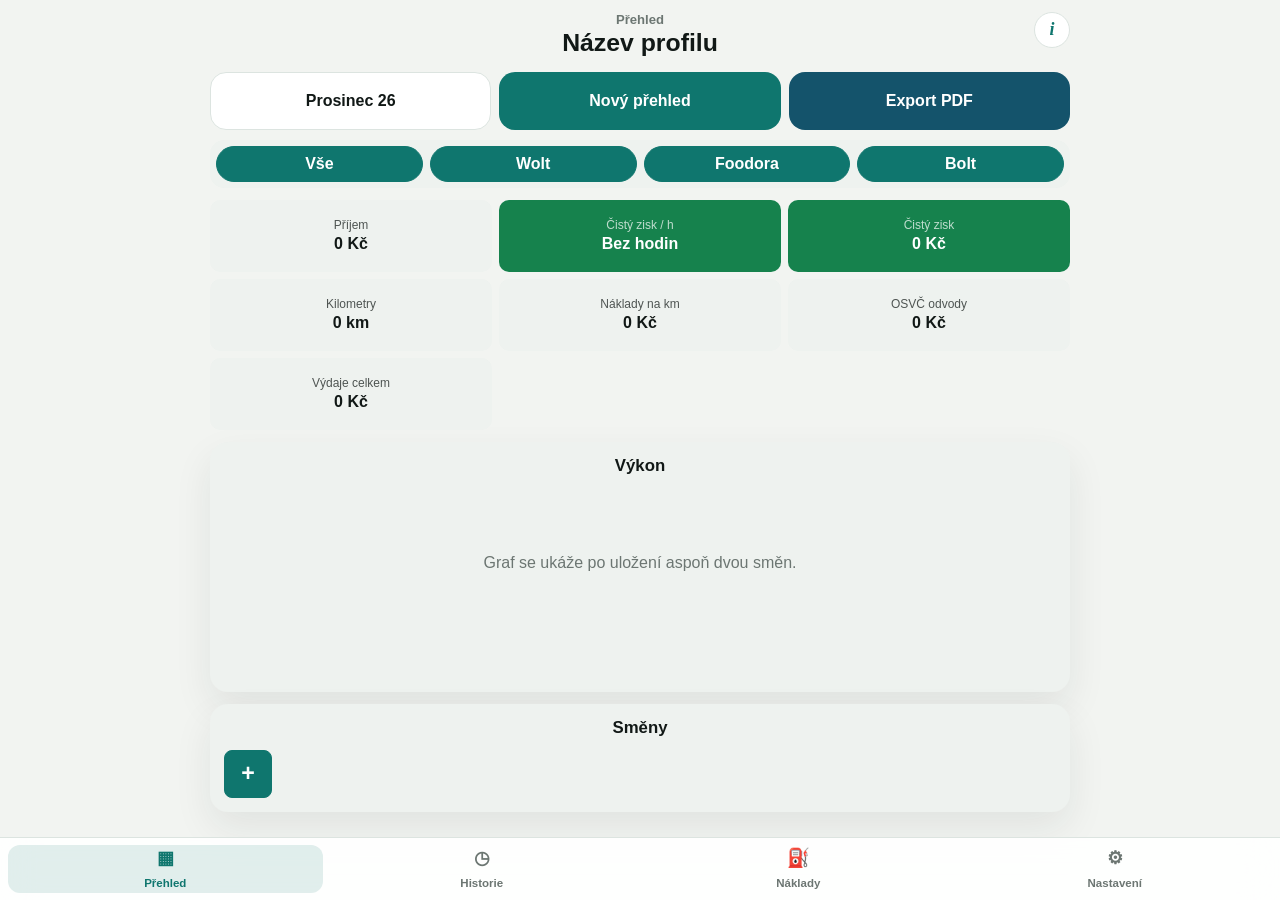
==== commit 4bd47a32: "web pojede, hurá" ====
--- a/index.html
+++ b/index.html
@@ -2,434 +2,12 @@
 <html lang="cs">
   <head>
     <meta charset="utf-8">
-    <meta name="viewport" content="width=device-width, initial-scale=1, viewport-fit=cover">
-    <meta name="theme-color" content="#0f766e">
-    <meta name="apple-mobile-web-app-capable" content="yes">
-    <meta name="apple-mobile-web-app-title" content="CourierNett">
-    <meta name="apple-mobile-web-app-status-bar-style" content="default">
+    <meta name="viewport" content="width=device-width, initial-scale=1">
+    <meta http-equiv="refresh" content="0; url=./WebAPP/">
     <title>CourierNett</title>
-    <link rel="manifest" href="./manifest.webmanifest">
-    <link rel="stylesheet" href="./styles.css">
+    <link rel="canonical" href="./WebAPP/">
   </head>
   <body>
-    <div id="app">
-      <header class="app-header">
-        <div>
-          <p class="eyebrow" id="headerSubtitle">Profil</p>
-          <h1 id="headerTitle">Název profilu</h1>
-        </div>
-      </header>
-
-      <main>
-        <section class="view active" id="view-overview" aria-labelledby="monthDisplayButton">
-          <div class="section-title">
-            <button class="month-display" id="monthDisplayButton" type="button">Červen 26</button>
-            <input class="visually-hidden" id="monthPicker" type="month" aria-label="Měsíc přehledu">
-            <button class="primary small" id="newOverviewButton" type="button">Nový měsíc</button>
-            <button class="secondary small" id="exportPdfButton" type="button">Export PDF</button>
-          </div>
-          <div class="service-filter" id="serviceFilter" aria-label="Filtr služeb"></div>
-          <section class="dashboard-box">
-            <div class="metrics" id="metricsGrid">
-              <article>
-                <span>Příjem</span>
-                <strong id="metricIncome">0 Kč</strong>
-              </article>
-              <article>
-                <span>Čistý zisk za hodinu</span>
-                <strong id="metricHourly">Bez hodin</strong>
-              </article>
-              <article>
-                <span>Čistý zisk za měsíc</span>
-                <strong id="metricProfit">0 Kč</strong>
-              </article>
-              <article class="metric-middle-left">
-                <span>Kilometry</span>
-                <strong id="metricKm">0 km</strong>
-              </article>
-              <article class="metric-middle-right">
-                <span>Náklady na km</span>
-                <strong id="metricFuel">0 Kč</strong>
-              </article>
-              <article id="metricTaxesTile">
-                <span>OSVČ odvody</span>
-                <strong id="metricTaxes">0 Kč</strong>
-              </article>
-              <article id="metricRentTile">
-                <span>Pronájem vozidla</span>
-                <strong id="metricRent">0 Kč</strong>
-              </article>
-              <article id="metricCostsTile">
-                <span>Výdaje celkem</span>
-                <strong id="metricCosts">0 Kč</strong>
-              </article>
-            </div>
-          </section>
-          <section class="dashboard-box">
-            <h3>Výkon</h3>
-            <div class="profit-chart" id="profitChart"></div>
-          </section>
-          <section class="dashboard-box dashboard-box-shifts">
-            <h3>Směny</h3>
-            <div class="list" id="overviewList"></div>
-          </section>
-        </section>
-
-        <section class="view" id="view-shifts" aria-label="Historie přehledů">
-          <div class="section-title">
-            <select id="historySortSelect" aria-label="Řazení historie">
-              <option value="desc">Od nejnovějšího</option>
-              <option value="asc">Od nejstaršího</option>
-            </select>
-          </div>
-          <div class="list" id="shiftList"></div>
-        </section>
-
-        <section class="view" id="view-import" aria-labelledby="importTitle">
-          <div class="section-title">
-            <h2 id="importTitle">Import</h2>
-          </div>
-          <div class="stack">
-            <fieldset class="service-picker import-service-picker">
-              <legend>Služba</legend>
-              <label>
-                <input name="importService" type="radio" value="Foodora">
-                Foodora
-              </label>
-              <label>
-                <input name="importService" type="radio" value="Wolt">
-                Wolt
-              </label>
-              <label>
-                <input name="importService" type="radio" value="Bolt">
-                Bolt
-              </label>
-              <p class="service-warning"><span class="warning-icon" aria-hidden="true">!</span> Vyber službu</p>
-            </fieldset>
-            <article class="panel">
-              <h3>Kniha jízd</h3>
-              <input id="pdfInput" type="file" accept="application/pdf">
-              <input id="manualPdfDate" type="hidden">
-              <div class="inline-fields">
-                <label>
-                  Km
-                  <input id="manualPdfKm" type="text" inputmode="decimal">
-                </label>
-              </div>
-              <p class="status" id="pdfStatus"></p>
-            </article>
-
-            <article class="panel">
-              <h3>Výdělek</h3>
-              <input id="earningsInput" type="file" accept="image/*">
-              <input id="manualEarningsDate" type="hidden">
-              <div class="inline-fields">
-                <label>
-                  Výdělek
-                  <input id="manualIncome" type="text" inputmode="decimal">
-                </label>
-                <label>
-                  Hodiny
-                  <input id="manualHours" type="text" inputmode="decimal">
-                </label>
-              </div>
-              <p class="status" id="ocrStatus"></p>
-            </article>
-            <button class="primary" id="saveImportButton" type="button">Uložit</button>
-          </div>
-        </section>
-
-        <section class="view" id="view-settings" aria-labelledby="settingsTitle">
-          <div class="section-title">
-            <h2 id="settingsTitle">Náklady</h2>
-          </div>
-          <form class="settings-grid cost-tile-grid" id="settingsForm">
-            <label class="cost-tile">
-              Spotřeba l / 100 km
-              <input name="consumption" type="text" inputmode="decimal">
-            </label>
-            <label class="cost-tile">
-              Cena paliva / litr
-              <input name="fuelPrice" type="text" inputmode="decimal">
-              <small id="fuelPriceMeta">Zdroj: mBenzin.cz, zatím nenačteno</small>
-            </label>
-            <label class="cost-tile">
-              Pronájem vozidla / měsíc
-              <input name="vehicleRent" type="text" inputmode="decimal">
-            </label>
-            <label class="cost-tile">
-              Typ paliva
-              <select name="fuelType">
-                <option value="gasoline">Benzín</option>
-                <option value="diesel">Diesel</option>
-                <option value="lpg">LPG</option>
-              </select>
-            </label>
-            <label class="cost-tile">
-              Rok výroby
-              <input name="productionYear" type="text" inputmode="numeric">
-            </label>
-            <label class="cost-tile">
-              Amortizace
-              <input name="amortizationMonthly" type="text" readonly>
-            </label>
-          </form>
-          <label class="side-income-toggle">
-            <input id="sideIncomeToggle" type="checkbox">
-            <span>Vedlejší příjem</span>
-          </label>
-          <article class="panel tax-panel">
-            <h3>OSVČ náklady</h3>
-            <div class="inline-fields">
-              <label>
-                Směn za měsíc
-                <input id="monthlyShiftCount" type="text" inputmode="numeric">
-              </label>
-              <label>
-                Výdělek / směna
-                <input id="averageShiftIncome" type="text" inputmode="decimal" readonly placeholder="Bez dat">
-              </label>
-              <label>
-                Paušální výdaje
-                <select id="flatExpenseRate">
-                  <option value="0.8">80 %</option>
-                  <option value="0.6">60 %</option>
-                  <option value="0.4">40 %</option>
-                  <option value="0.3">30 %</option>
-                </select>
-              </label>
-            </div>
-            <div class="tax-grid" id="taxGrid"></div>
-            <p class="status" id="taxStatus">Zdravotní část podle VOZP. Orientační výpočet.</p>
-          </article>
-        </section>
-
-        <section class="view" id="view-preferences" aria-labelledby="preferencesTitle">
-          <div class="section-title preferences-title-row">
-            <h2 id="preferencesTitle">Nastavení</h2>
-            <label class="theme-mode-control">
-              <span>Tmavý a světlý režim</span>
-              <svg viewBox="0 0 24 24" aria-hidden="true">
-                <circle cx="12" cy="12" r="4"></circle>
-                <path d="M12 2v2"></path>
-                <path d="M12 20v2"></path>
-                <path d="M4.93 4.93l1.41 1.41"></path>
-                <path d="M17.66 17.66l1.41 1.41"></path>
-                <path d="M2 12h2"></path>
-                <path d="M20 12h2"></path>
-                <path d="M4.93 19.07l1.41-1.41"></path>
-                <path d="M17.66 6.34l1.41-1.41"></path>
-              </svg>
-              <select id="themeSelect">
-                <option value="light">Světlý</option>
-                <option value="dark">Tmavý</option>
-              </select>
-            </label>
-          </div>
-          <div class="preferences-panel">
-            <section class="preferences-section">
-              <h3>Profil</h3>
-              <div class="settings-grid profile-settings-grid">
-                <label>
-                  Vybraný profil
-                  <select id="profileSelect"></select>
-                </label>
-                <label>
-                  Název profilu
-                  <input id="profileNameInput" type="text" placeholder="Název profilu">
-                </label>
-                <div class="profile-actions">
-                  <button class="secondary" id="newProfileButton" type="button">Nový profil</button>
-                  <button class="danger" id="deleteProfileButton" type="button">Smazat profil</button>
-                </div>
-              </div>
-            </section>
-            <section class="preferences-section">
-              <h3>Přihlášení profilu</h3>
-              <p class="status">Teď je profil uložený jen v tomto zařízení. Cloudové přihlášení přidáme později.</p>
-            </section>
-            <section class="preferences-section">
-              <h3>Vzhled</h3>
-              <div class="wallpaper-row">
-                <label>
-                  Tapeta
-                  <input id="wallpaperInput" type="file" accept="image/*">
-                </label>
-                <button class="delete-icon-button" id="clearWallpaperButton" type="button" aria-label="Smazat tapetu" title="Smazat tapetu">
-                  <svg viewBox="0 0 24 24" aria-hidden="true">
-                    <path d="M4 7h16"></path>
-                    <path d="M9 7V5h6v2"></path>
-                    <path d="M7 7l1 13h8l1-13"></path>
-                    <path d="M10 11v5"></path>
-                    <path d="M14 11v5"></path>
-                  </svg>
-                </button>
-              </div>
-            </section>
-            <section class="preferences-section">
-              <h3>Záloha</h3>
-              <div class="settings-grid backup-settings-grid">
-                <button class="secondary" id="downloadBackupButton" type="button">Vytvořit zálohu</button>
-                <label>
-                  Nahrát zálohu
-                  <input id="backupInput" type="file" accept="application/json,.json">
-                </label>
-                <p class="status" id="backupStatus"></p>
-              </div>
-            </section>
-          </div>
-          <button class="info-button" id="aboutButton" type="button" aria-label="O projektu" title="O projektu">i</button>
-        </section>
-      </main>
-
-      <nav class="tabbar" aria-label="Navigace">
-        <button class="active" data-view="overview" type="button">Přehled</button>
-        <button data-view="shifts" type="button">Historie</button>
-        <button data-view="import" type="button">Import</button>
-        <button data-view="settings" type="button">Náklady</button>
-        <button data-view="preferences" type="button">Nastavení</button>
-      </nav>
-    </div>
-
-    <dialog id="shiftDialog">
-      <form method="dialog" id="shiftForm">
-        <header>
-          <h2 id="shiftDialogTitle">Směna</h2>
-          <button class="icon-button" value="cancel" type="submit" aria-label="Zavřít">×</button>
-        </header>
-        <input type="hidden" name="id">
-        <label>
-          Datum
-          <input name="date" type="date" required>
-        </label>
-        <fieldset class="service-picker">
-          <legend>Služba</legend>
-          <label>
-            <input name="title" type="radio" value="Foodora" required>
-            Foodora
-          </label>
-          <label>
-            <input name="title" type="radio" value="Wolt">
-            Wolt
-          </label>
-          <label>
-            <input name="title" type="radio" value="Bolt">
-            Bolt
-          </label>
-          <p class="service-warning"><span class="warning-icon" aria-hidden="true">!</span> Vyber službu</p>
-        </fieldset>
-        <label>
-          Kilometry
-          <input name="kilometers" type="text" inputmode="decimal" required>
-        </label>
-        <label>
-          Hodiny
-          <input name="hours" type="text" inputmode="decimal">
-        </label>
-        <label>
-          Výdělek
-          <input name="income" type="text" inputmode="decimal">
-        </label>
-        <div class="dialog-actions">
-          <button class="danger" id="deleteShiftButton" type="button">Smazat</button>
-          <button class="primary" value="save" type="submit">Uložit</button>
-        </div>
-      </form>
-    </dialog>
-
-    <dialog id="shiftDetailDialog">
-      <div class="detail-panel">
-        <header>
-          <div>
-            <p class="eyebrow">Detail směny</p>
-            <h2 id="shiftDetailTitle">Směna</h2>
-          </div>
-          <button class="icon-button" id="closeShiftDetailButton" type="button" aria-label="Zavřít">×</button>
-        </header>
-        <div class="detail-grid" id="shiftDetailGrid"></div>
-        <a class="map-link detail-map" id="shiftDetailMap" href="#" target="_blank" rel="noopener">Zobrazit mapu</a>
-        <div class="detail-actions">
-          <button class="detail-action-button" id="editShiftDetailButton" type="button" aria-label="Upravit směnu" title="Upravit směnu">
-            <svg viewBox="0 0 24 24" aria-hidden="true">
-              <path d="M4 20h4l11-11a2.5 2.5 0 0 0-4-4L4 16v4z"></path>
-              <path d="M13.5 6.5l4 4"></path>
-            </svg>
-          </button>
-          <button class="detail-action-button danger-icon" id="deleteShiftDetailButton" type="button" aria-label="Smazat směnu" title="Smazat směnu">
-            <svg viewBox="0 0 24 24" aria-hidden="true">
-              <path d="M4 7h16"></path>
-              <path d="M9 7V5h6v2"></path>
-              <path d="M7 7l1 13h8l1-13"></path>
-              <path d="M10 11v5"></path>
-              <path d="M14 11v5"></path>
-            </svg>
-          </button>
-        </div>
-      </div>
-    </dialog>
-
-    <dialog id="aboutDialog">
-      <div class="detail-panel about-panel">
-        <header>
-          <div>
-            <p class="eyebrow">O projektu</p>
-            <h2>CourierNett</h2>
-          </div>
-          <button class="icon-button" id="closeAboutButton" type="button" aria-label="Zavřít">×</button>
-        </header>
-        <div class="about-content">
-          <p>Osobní kalkulačka pro kurýry.</p>
-          <p>CourierNett vzniká jako praktický nástroj pro sledování kurýrních směn, nákladů a reálného čistého zisku. Cílem není vytvořit další složitý systém, ale odstranit co nejvíce administrativy z běžného provozu.</p>
-
-          <h3>Cíl</h3>
-          <ul>
-            <li>sledovat příjem ze směn</li>
-            <li>sledovat kilometry, palivo, amortizaci a další náklady</li>
-            <li>počítat čistý zisk za měsíc i za hodinu</li>
-            <li>připravit přehledné podklady pro vlastní kontrolu nebo účetní</li>
-            <li>minimalizovat ruční přepisování dat</li>
-          </ul>
-
-          <h3>Princip</h3>
-          <ul>
-            <li>data zůstávají v zařízení uživatele</li>
-            <li>aplikace nepoužívá vlastní backend</li>
-            <li>aplikace neukládá soukromá data na externí server</li>
-            <li>záloha dat je ruční a pod kontrolou uživatele</li>
-            <li>cena paliva se může automaticky načíst z veřejného zdroje, ale uživatel ji může kdykoliv přepsat ručně</li>
-          </ul>
-
-          <h3>Stav projektu</h3>
-          <ul>
-            <li>aktivní vývoj</li>
-            <li>používáno v reálném provozu</li>
-            <li>webová verze je funkční bez serveru</li>
-            <li>iOS verze je připravovaná jako nativní aplikace</li>
-          </ul>
-
-          <h3>Plánované funkce</h3>
-          <ul>
-            <li>přesnější automatizace vstupních dat</li>
-            <li>pohodlnější práce s exporty pro účetní</li>
-            <li>beta verze pro iPhone</li>
-            <li>možná podpora Apple Watch pro měření trasy</li>
-            <li>případné cloudové přihlášení až ve chvíli, kdy bude dávat smysl</li>
-          </ul>
-
-          <h3>Neplánované funkce</h3>
-          <ul>
-            <li>doporučování směn</li>
-            <li>predikce výdělků</li>
-            <li>heatmapy restaurací</li>
-            <li>sledování uživatele mimo jeho vlastní data</li>
-            <li>ukládání soukromých směn na cizí server bez jasného důvodu</li>
-          </ul>
-
-          <p>Projekt nevznikl jako ukázkové portfolio. Vznikl z reálné potřeby: mít jednoduchý přehled o tom, kolik kurýrní práce skutečně vydělává po odečtení nákladů.</p>
-        </div>
-      </div>
-    </dialog>
-
-    <script src="./app.js"></script>
+    <p><a href="./WebAPP/">Otevřít CourierNett</a></p>
   </body>
 </html>
